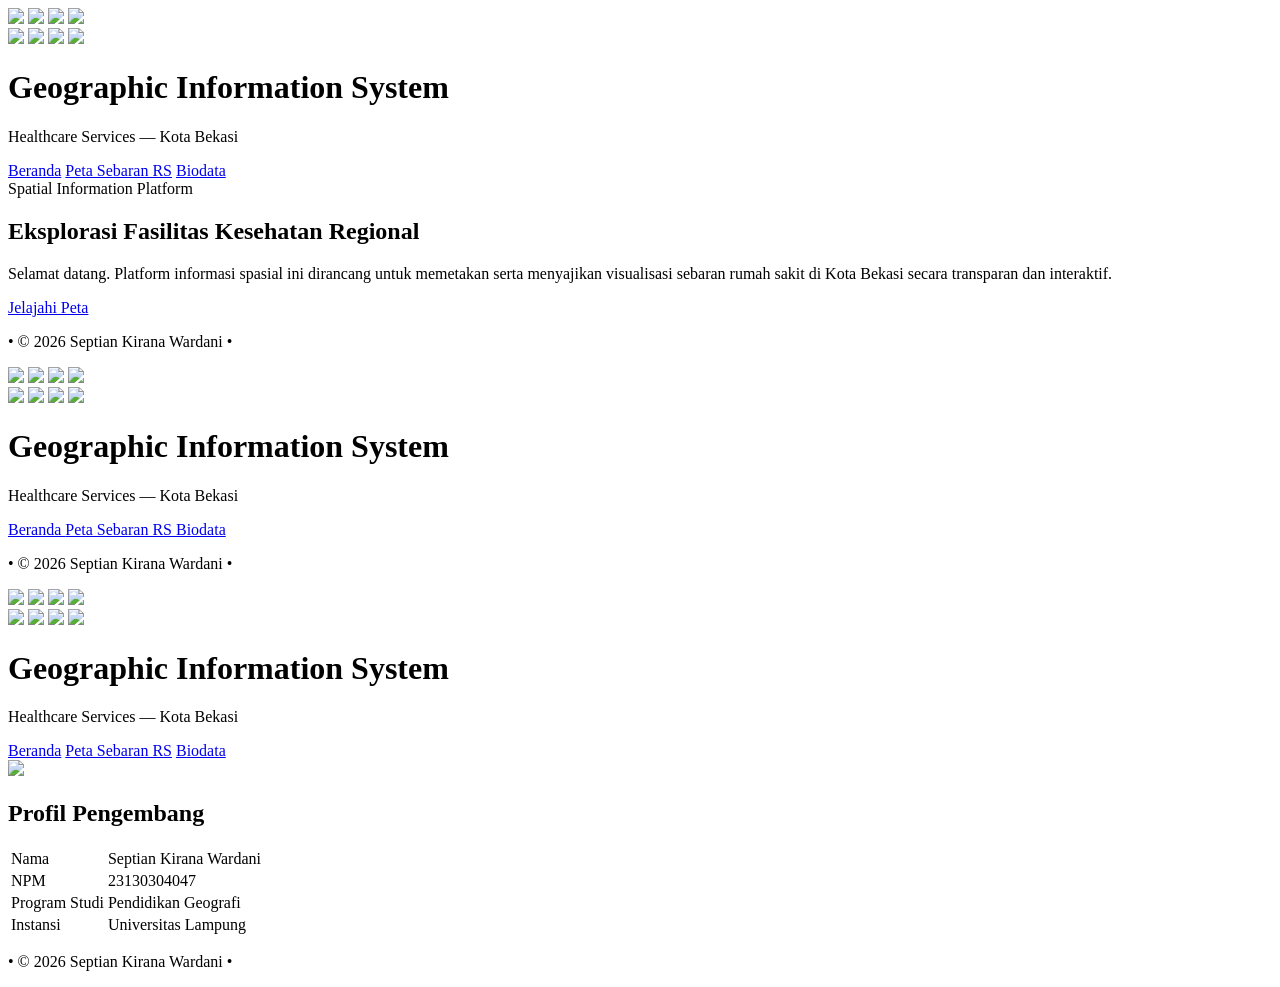
==== index.html @ 3460bdbb "Add files via upload first commit" ====
<!DOCTYPE html>
<html lang="id">
<head>
    <meta charset="UTF-8">
    <meta name="viewport" content="width=device-width, initial-scale=1.0">
    <title>Healthcare Services - Kota Bekasi</title>

    <link rel="preconnect" href="https://fonts.googleapis.com">
    <link rel="preconnect" href="https://fonts.gstatic.com" crossorigin>

    <link href="https://fonts.googleapis.com/css2?family=Cormorant+Garamond:ital,wght@0,400;0,600;1,400&family=Montserrat:wght@400;500;600;700&display=swap" rel="stylesheet">

    <link rel="stylesheet" href="CSS/style.css">
</head>

<body>

    <!-- SIDEBAR KIRI -->
    <div class="medical-sidebar sidebar-left">
        <img src="IMAGES/bandage.png" class="med-img img-kiri-1">
        <img src="IMAGES/RS.png" class="med-img img-kiri-2">
        <img src="IMAGES/obat.png" class="med-img img-kiri-3">
        <img src="IMAGES/jantung.png" class="med-img img-kiri-4">
    </div>

    <!-- SIDEBAR KANAN -->
    <div class="medical-sidebar sidebar-right">
        <img src="IMAGES/kusying.png" class="med-img img-kanan-1">
        <img src="IMAGES/stetoskop.png" class="med-img img-kanan-2">
        <img src="IMAGES/suntikan.png" class="med-img img-kanan-3">
        <img src="IMAGES/dna.png" class="med-img img-kanan-4">
    </div>

    <div class="page-border">

        <header>
            <h1>Geographic Information System</h1>

            <p>Healthcare Services — Kota Bekasi</p>

            <div class="line-separator"></div>
        </header>

        <nav>
            <a href="index.html" class="active">Beranda</a>

            <a href="PAGE/webgis.html">Peta Sebaran RS</a>

            <a href="PAGE/biodata.html">Biodata</a>
        </nav>

        <main>

            <div class="hero-section">

                <div class="editorial-badge">
                    Spatial Information Platform
                </div>

                <h2>
                    Eksplorasi Fasilitas Kesehatan Regional
                </h2>

                <p>
                    Selamat datang. Platform informasi spasial ini dirancang untuk memetakan serta menyajikan visualisasi sebaran rumah sakit di Kota Bekasi secara transparan dan interaktif.
                </p>

                <a href="PAGE/webgis.html" class="btn">
                    Jelajahi Peta
                </a>

            </div>

        </main>

        <footer>
            <p>• © 2026 Septian Kirana Wardani •</p>
        </footer>

    </div>

</body>
</html>
<!DOCTYPE html>
<html lang="id">

<head>

    <meta charset="UTF-8">
    <meta name="viewport" content="width=device-width, initial-scale=1.0">

    <title>WebGIS Rumah Sakit Kota Bekasi</title>

    <!-- GOOGLE FONT -->
    <link rel="preconnect" href="https://fonts.googleapis.com">
    <link rel="preconnect" href="https://fonts.gstatic.com" crossorigin>

    <link href="https://fonts.googleapis.com/css2?family=Cormorant+Garamond:ital,wght@0,400;0,600;1,400&family=Montserrat:wght@400;500;600;700&display=swap" rel="stylesheet">

    <!-- CSS -->
    <link rel="stylesheet" href="../CSS/style.css">

    <!-- LEAFLET CSS -->
    <link rel="stylesheet" href="https://unpkg.com/leaflet/dist/leaflet.css"/>

</head>

<body>

    <!-- SIDEBAR KIRI -->
    <div class="medical-sidebar sidebar-left">

        <img src="../IMAGES/bandage.png" class="med-img img-kiri-1">

        <img src="../IMAGES/RS.png" class="med-img img-kiri-2">

        <img src="../IMAGES/suntikan.png" class="med-img img-kiri-3">

        <img src="../IMAGES/jantung.png" class="med-img img-kiri-4">

    </div>

    <!-- SIDEBAR KANAN -->
    <div class="medical-sidebar sidebar-right">

        <img src="../IMAGES/kusying.png" class="med-img img-kanan-1">

        <img src="../IMAGES/stetoskop.png" class="med-img img-kanan-2">

        <img src="../IMAGES/obat.png" class="med-img img-kanan-3">

        <img src="../IMAGES/dna.png" class="med-img img-kanan-4">

    </div>

    <!-- BORDER -->
    <div class="page-border">

        <!-- HEADER -->
        <header>

            <h1>Geographic Information System</h1>

            <p>Healthcare Services — Kota Bekasi</p>

            <div class="line-separator"></div>

        </header>

        <!-- NAVBAR -->
        <nav>

            <a href="../index.html">
                Beranda
            </a>

            <a href="webgis.html" class="active">
                Peta Sebaran RS
            </a>

            <a href="biodata.html">
                Biodata
            </a>

        </nav>

        <!-- MAP -->
        <main>

            <div id="map"></div>

        </main>

        <!-- FOOTER -->
        <footer>

            <p>
                • © 2026 Septian Kirana Wardani •
            </p>

        </footer>

    </div>

    <!-- LEAFLET JS -->
    <script src="https://unpkg.com/leaflet/dist/leaflet.js"></script>

</body>

</html>
<!DOCTYPE html>
<html lang="id">
<head>
    <meta charset="UTF-8">
    <meta name="viewport" content="width=device-width, initial-scale=1.0">
    <title>Biodata</title>

    <link rel="preconnect" href="https://fonts.googleapis.com">
    <link rel="preconnect" href="https://fonts.gstatic.com" crossorigin>

    <link href="https://fonts.googleapis.com/css2?family=Cormorant+Garamond:ital,wght@0,400;0,600;1,400&family=Montserrat:wght@400;500;600;700&display=swap" rel="stylesheet">

    <link rel="stylesheet" href="../CSS/style.css">
</head>

<body>

    <!-- SIDEBAR KIRI -->
    <div class="medical-sidebar sidebar-left">
        <img src="../IMAGES/bandage.png" class="med-img img-kiri-1">
        <img src="../IMAGES/RS.png" class="med-img img-kiri-2">
        <img src="../IMAGES/suntikan.png" class="med-img img-kiri-3">
        <img src="../IMAGES/jantung.png" class="med-img img-kiri-4">
    </div>

    <!-- SIDEBAR KANAN -->
    <div class="medical-sidebar sidebar-right">
        <img src="../IMAGES/kusying.png" class="med-img img-kanan-1">
        <img src="../IMAGES/stetoskop.png" class="med-img img-kanan-2">
        <img src="../IMAGES/obat.png" class="med-img img-kanan-3">
        <img src="../IMAGES/dna.png" class="med-img img-kanan-4">
    </div>

    <div class="page-border">

        <header>
            <h1>Geographic Information System</h1>

            <p>Healthcare Services — Kota Bekasi</p>

            <div class="line-separator"></div>
        </header>

        <nav>
            <a href="../index.html">Beranda</a>

            <a href="webgis.html">Peta Sebaran RS</a>

            <a href="biodata.html" class="active">Biodata</a>
        </nav>

        <main>

            <div class="profile-frame">
                <img src="../ASSETS/foto formal format.jpg">
            </div>

            <div class="biodata-card">

                <h2>Profil Pengembang</h2>

                <table class="info-table">

                    <tr>
                        <td class="label">Nama</td>
                        <td>Septian Kirana Wardani</td>
                    </tr>

                    <tr>
                        <td class="label">NPM</td>
                        <td>23130304047</td>
                    </tr>

                    <tr>
                        <td class="label">Program Studi</td>
                        <td>Pendidikan Geografi</td>
                    </tr>

                    <tr>
                        <td class="label">Instansi</td>
                        <td>Universitas Lampung</td>
                    </tr>

                </table>

            </div>

        </main>

        <footer>
            <p>• © 2026 Septian Kirana Wardani •</p>
        </footer>

    </div>

</body>
</html>
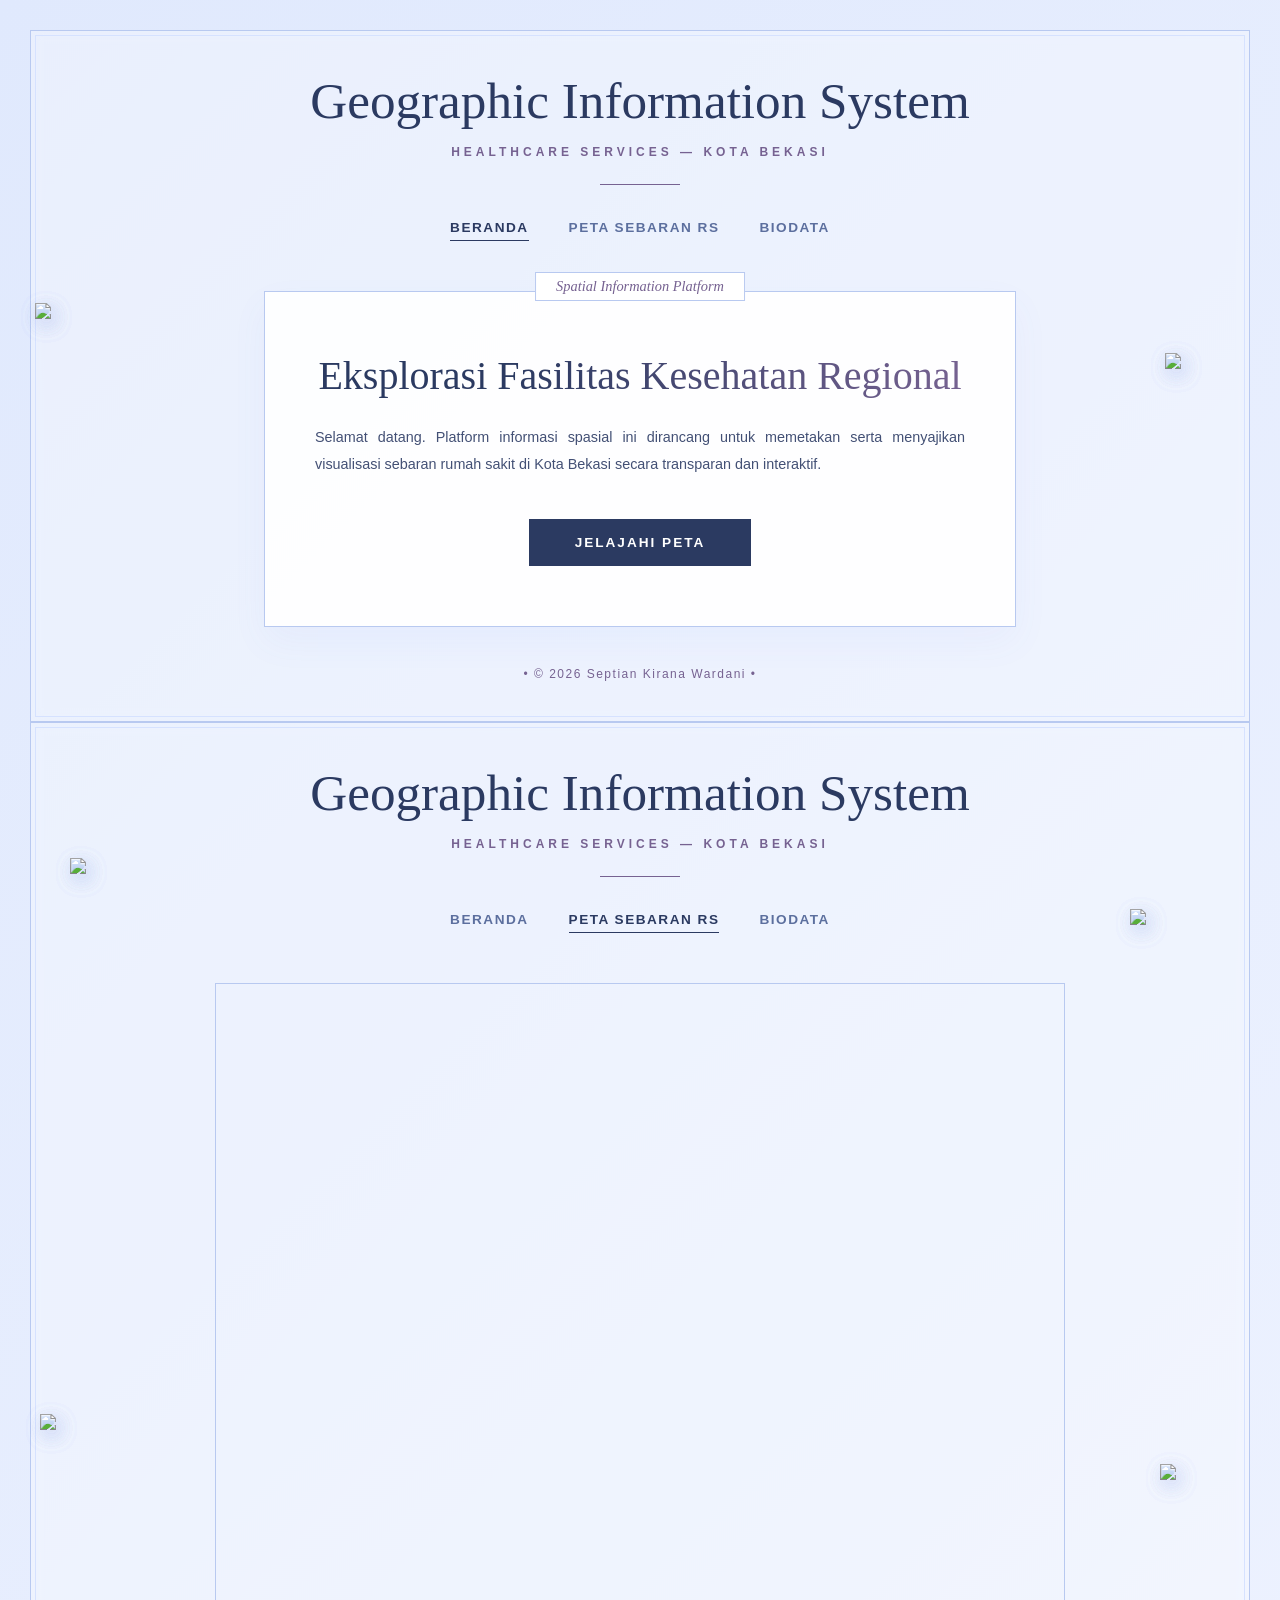
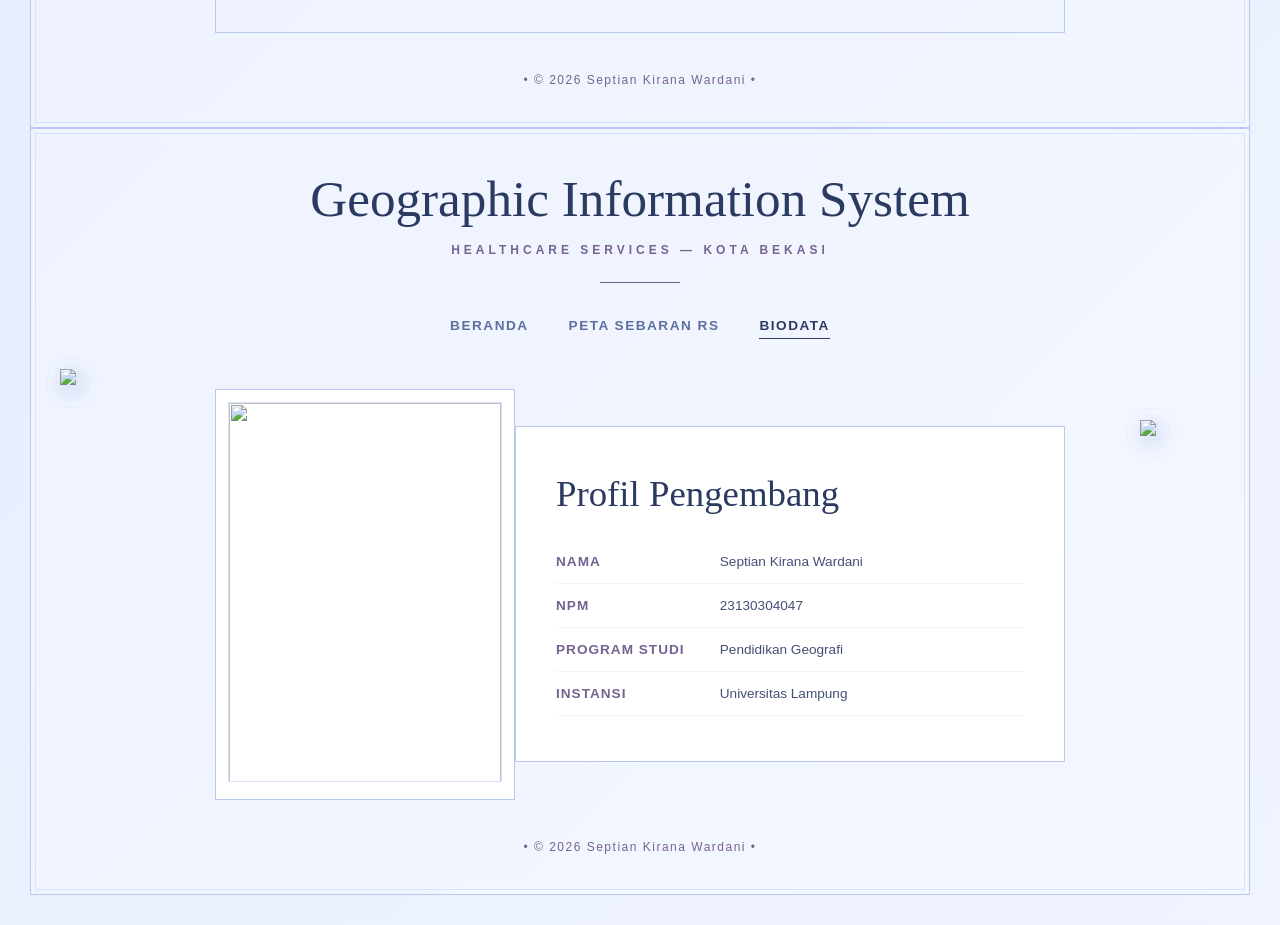
==== commit b6308045: "Restore original index.html content Restored original HTML structure and content for the index.html " ====
--- a/index.html
+++ b/index.html
@@ -10,7 +10,7 @@
 
     <link href="https://fonts.googleapis.com/css2?family=Cormorant+Garamond:ital,wght@0,400;0,600;1,400&family=Montserrat:wght@400;500;600;700&display=swap" rel="stylesheet">
 
-    <link rel="stylesheet" href="CSS/style.css">
+    <link rel="stylesheet" href="style.css">
 </head>
 
 <body>
--- a/style.css
+++ b/style.css
@@ -0,0 +1,324 @@
+
+*{
+	box-sizing:border-box;
+	margin:0;
+	padding:0;
+}
+
+body{
+	background:linear-gradient(135deg,#e0e9fd 0%,#f0f4ff 100%);
+	color:#2b3a61;
+	font-family:'Montserrat',sans-serif;
+	display:flex;
+	flex-direction:column;
+	min-height:100vh;
+	padding:30px;
+	position:relative;
+	overflow-x:hidden;
+}
+
+/* ANIMASI */
+@keyframes coquetteFloat{
+	0%{transform:translateY(0px) rotate(0deg);}
+	50%{transform:translateY(-15px) rotate(3deg);}
+	100%{transform:translateY(0px) rotate(0deg);}
+}
+
+@keyframes coquetteRotate{
+	0%{transform:scale(1) rotate(0deg);}
+	50%{transform:scale(1.05) rotate(-4deg);}
+	100%{transform:scale(1) rotate(0deg);}
+}
+
+/* SIDEBAR */
+.medical-sidebar{
+	position:absolute;
+	top:0;
+	width:180px;
+	height:100%;
+	pointer-events:none;
+	z-index:2;
+}
+
+.sidebar-left{
+	left:25px;
+}
+
+.sidebar-right{
+	right:25px;
+}
+
+.med-img{
+	position:absolute;
+	width:75px;
+	height:auto;
+	filter:drop-shadow(4px 6px 10px rgba(112,142,219,0.15));
+}
+
+/* POSISI KIRI */
+.img-kiri-1{
+	top:12%;
+	left:10px;
+	animation:coquetteFloat 5s infinite;
+}
+
+.img-kiri-2{
+	top:34%;
+	left:45px;
+	animation:coquetteRotate 4.5s infinite;
+}
+
+.img-kiri-3{
+	top:56%;
+	left:15px;
+	animation:coquetteFloat 5.8s infinite;
+}
+
+.img-kiri-4{
+	top:78%;
+	left:35px;
+	animation:coquetteRotate 5.2s infinite;
+}
+
+/* POSISI KANAN */
+.img-kanan-1{
+	top:14%;
+	right:15px;
+	animation:coquetteFloat 5.2s infinite;
+}
+
+.img-kanan-2{
+	top:36%;
+	right:50px;
+	animation:coquetteRotate 4.8s infinite;
+}
+
+.img-kanan-3{
+	top:58%;
+	right:20px;
+	animation:coquetteFloat 5.5s infinite;
+}
+
+.img-kanan-4{
+	top:80%;
+	right:40px;
+	animation:coquetteRotate 6s infinite;
+}
+
+/* BORDER */
+.page-border{
+	border:1px solid #b8c9f0;
+	flex:1;
+	display:flex;
+	flex-direction:column;
+	padding:40px;
+	position:relative;
+	z-index:1;
+	background:rgba(255,255,255,0.3);
+	backdrop-filter:blur(6px);
+}
+
+.page-border::before{
+	content:"";
+	position:absolute;
+	top:4px;
+	left:4px;
+	right:4px;
+	bottom:4px;
+	border:1px solid #d6e2ff;
+	pointer-events:none;
+}
+
+/* HEADER */
+header{
+	text-align:center;
+	margin-bottom:35px;
+}
+
+header h1{
+	font-family:'Cormorant Garamond',serif;
+	font-size:3.2rem;
+	font-weight:400;
+	color:#2b3a61;
+}
+
+header p{
+	font-size:0.75rem;
+	font-weight:700;
+	letter-spacing:4px;
+	text-transform:uppercase;
+	margin-top:15px;
+	color:#766291;
+}
+
+.line-separator{
+	width:80px;
+	height:1px;
+	background-color:#766291;
+	margin:25px auto 0 auto;
+}
+
+/* NAVBAR */
+nav{
+	display:flex;
+	justify-content:center;
+	gap:40px;
+	margin-bottom:50px;
+}
+
+nav a{
+	color:#5c6f9e;
+	text-decoration:none;
+	font-size:0.85rem;
+	font-weight:700;
+	letter-spacing:1.5px;
+	text-transform:uppercase;
+	padding-bottom:5px;
+}
+
+nav a.active{
+	color:#2b3a61;
+	border-bottom:1px solid #2b3a61;
+}
+
+/* HERO */
+main{
+	flex:1;
+	display:flex;
+	align-items:center;
+	justify-content:center;
+	max-width:850px;
+	width:100%;
+	margin:0 auto;
+}
+
+.hero-section{
+	text-align:center;
+	border:1px solid #b8c9f0;
+	padding:60px 50px;
+	position:relative;
+	background-color:rgba(255,255,255,0.9);
+	box-shadow:0 15px 35px rgba(90,123,240,0.05);
+}
+
+.editorial-badge{
+	position:absolute;
+	top:-20px;
+	left:50%;
+	transform:translateX(-50%);
+	background-color:#ffffff;
+	padding:5px 20px;
+	font-family:'Cormorant Garamond',serif;
+	font-style:italic;
+	font-size:0.9rem;
+	color:#766291;
+	border:1px solid #b8c9f0;
+}
+
+.hero-section h2{
+	font-family:'Cormorant Garamond',serif;
+	font-size:2.5rem;
+	font-weight:400;
+	margin-bottom:25px;
+	background:linear-gradient(to right,#2b3a61 30%,#766291 100%);
+	-webkit-background-clip:text;
+	-webkit-text-fill-color:transparent;
+}
+
+.hero-section p{
+	font-size:0.9rem;
+	line-height:1.9;
+	color:#435075;
+	max-width:650px;
+	margin:0 auto 40px auto;
+	text-align:justify;
+}
+
+/* BUTTON */
+.btn{
+	display:inline-block;
+	border:1px solid #2b3a61;
+	color:#ffffff;
+	padding:15px 45px;
+	text-decoration:none;
+	font-size:0.85rem;
+	font-weight:600;
+	letter-spacing:2px;
+	text-transform:uppercase;
+	background-color:#2b3a61;
+	transition:all 0.3s ease;
+}
+
+.btn:hover{
+	background-color:transparent;
+	color:#2b3a61;
+}
+
+/* BIODATA */
+.profile-frame{
+	flex:1;
+	max-width:300px;
+	border:1px solid #b8c9f0;
+	padding:12px;
+	background-color:#ffffff;
+}
+
+.profile-frame img{
+	width:100%;
+	height:380px;
+	object-fit:cover;
+	border:1px solid #d6e2ff;
+}
+
+.biodata-card{
+	flex:1.2;
+	border:1px solid #b8c9f0;
+	padding:45px 40px;
+	background-color:#ffffff;
+}
+
+.biodata-card h2{
+	font-family:'Cormorant Garamond',serif;
+	font-size:2.3rem;
+	font-weight:400;
+	margin-bottom:25px;
+	color:#2b3a61;
+}
+
+.info-table{
+	width:100%;
+	border-collapse:collapse;
+}
+
+.info-table tr{
+	border-bottom:1px solid #f0f4ff;
+}
+
+.info-table td{
+	padding:14px 0;
+	font-size:0.85rem;
+	color:#435075;
+}
+
+.info-table td.label{
+	font-weight:700;
+	text-transform:uppercase;
+	letter-spacing:1px;
+	color:#766291;
+	width:35%;
+}
+
+/* FOOTER */
+footer{
+	text-align:center;
+	font-size:0.75rem;
+	color:#766291;
+	letter-spacing:1.5px;
+	margin-top:40px;
+}
+#map{
+    width:100%;
+    height:650px;
+    border:1px solid #b8c9f0;
+    z-index:1;
+}
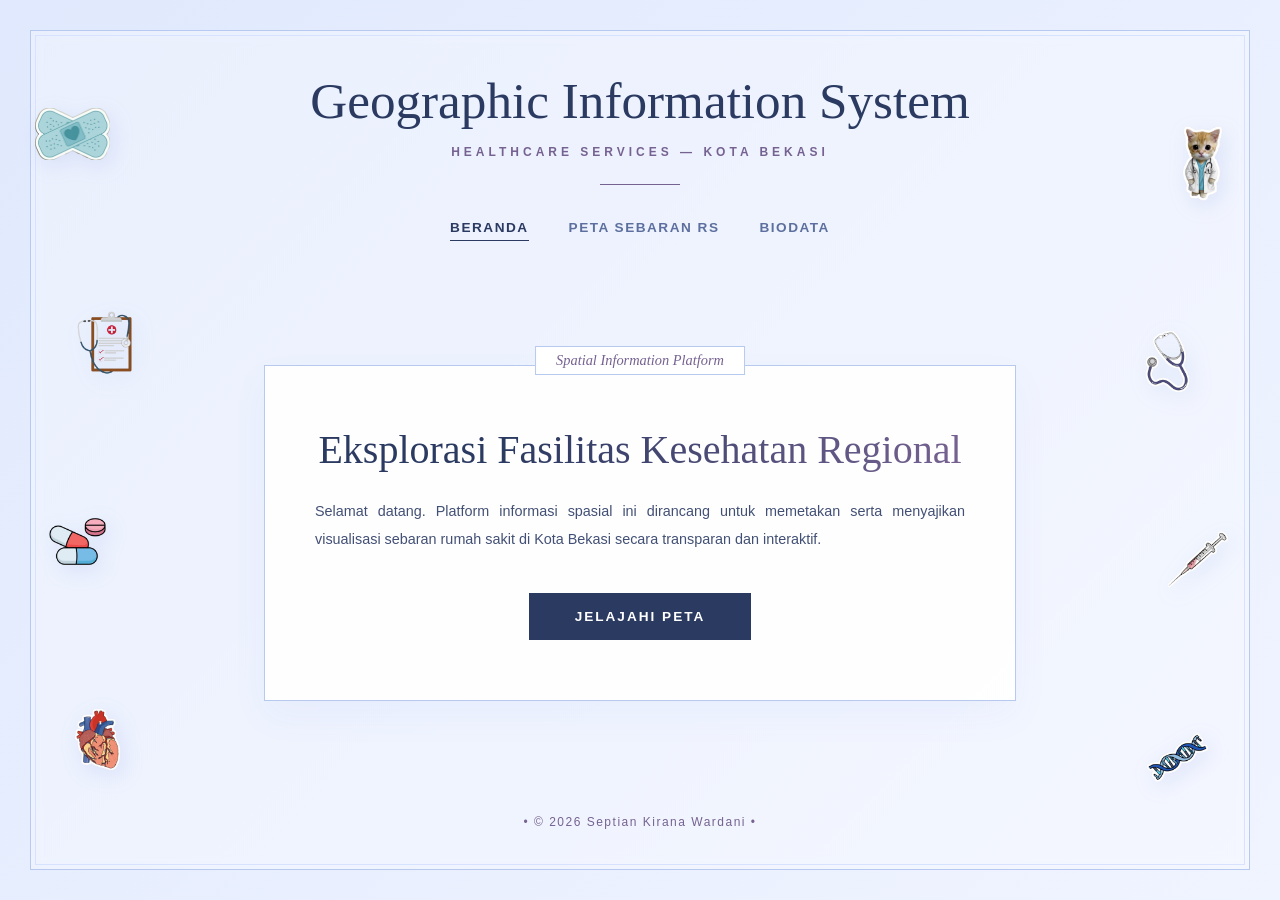
==== commit d09550ff: "Refactor index.html to remove duplicates Removed duplicate HTML structure and updated image paths." ====
--- a/index.html
+++ b/index.html
@@ -5,11 +5,13 @@
     <meta name="viewport" content="width=device-width, initial-scale=1.0">
     <title>Healthcare Services - Kota Bekasi</title>
 
+    <!-- Google Font -->
     <link rel="preconnect" href="https://fonts.googleapis.com">
     <link rel="preconnect" href="https://fonts.gstatic.com" crossorigin>
 
     <link href="https://fonts.googleapis.com/css2?family=Cormorant+Garamond:ital,wght@0,400;0,600;1,400&family=Montserrat:wght@400;500;600;700&display=swap" rel="stylesheet">
 
+    <!-- CSS -->
     <link rel="stylesheet" href="style.css">
 </head>
 
@@ -17,22 +19,23 @@
 
     <!-- SIDEBAR KIRI -->
     <div class="medical-sidebar sidebar-left">
-        <img src="IMAGES/bandage.png" class="med-img img-kiri-1">
-        <img src="IMAGES/RS.png" class="med-img img-kiri-2">
-        <img src="IMAGES/obat.png" class="med-img img-kiri-3">
-        <img src="IMAGES/jantung.png" class="med-img img-kiri-4">
+        <img src="bandage.png" class="med-img img-kiri-1" alt="Bandage">
+        <img src="RS.png" class="med-img img-kiri-2" alt="Rumah Sakit">
+        <img src="obat.png" class="med-img img-kiri-3" alt="Obat">
+        <img src="jantung.png" class="med-img img-kiri-4" alt="Jantung">
     </div>
 
     <!-- SIDEBAR KANAN -->
     <div class="medical-sidebar sidebar-right">
-        <img src="IMAGES/kusying.png" class="med-img img-kanan-1">
-        <img src="IMAGES/stetoskop.png" class="med-img img-kanan-2">
-        <img src="IMAGES/suntikan.png" class="med-img img-kanan-3">
-        <img src="IMAGES/dna.png" class="med-img img-kanan-4">
+        <img src="kusying.png" class="med-img img-kanan-1" alt="Kucing">
+        <img src="stetoskop.png" class="med-img img-kanan-2" alt="Stetoskop">
+        <img src="suntikan.png" class="med-img img-kanan-3" alt="Suntikan">
+        <img src="dna.png" class="med-img img-kanan-4" alt="DNA">
     </div>
 
     <div class="page-border">
 
+        <!-- HEADER -->
         <header>
             <h1>Geographic Information System</h1>
 
@@ -41,14 +44,16 @@
             <div class="line-separator"></div>
         </header>
 
+        <!-- NAVBAR -->
         <nav>
             <a href="index.html" class="active">Beranda</a>
 
-            <a href="PAGE/webgis.html">Peta Sebaran RS</a>
+            <a href="webgis.html">Peta Sebaran RS</a>
 
-            <a href="PAGE/biodata.html">Biodata</a>
+            <a href="biodata.html">Biodata</a>
         </nav>
 
+        <!-- KONTEN -->
         <main>
 
             <div class="hero-section">
@@ -65,7 +70,7 @@
                     Selamat datang. Platform informasi spasial ini dirancang untuk memetakan serta menyajikan visualisasi sebaran rumah sakit di Kota Bekasi secara transparan dan interaktif.
                 </p>
 
-                <a href="PAGE/webgis.html" class="btn">
+                <a href="webgis.html" class="btn">
                     Jelajahi Peta
                 </a>
 
@@ -73,6 +78,7 @@
 
         </main>
 
+        <!-- FOOTER -->
         <footer>
             <p>• © 2026 Septian Kirana Wardani •</p>
         </footer>
@@ -81,208 +87,3 @@
 
 </body>
 </html>
-<!DOCTYPE html>
-<html lang="id">
-
-<head>
-
-    <meta charset="UTF-8">
-    <meta name="viewport" content="width=device-width, initial-scale=1.0">
-
-    <title>WebGIS Rumah Sakit Kota Bekasi</title>
-
-    <!-- GOOGLE FONT -->
-    <link rel="preconnect" href="https://fonts.googleapis.com">
-    <link rel="preconnect" href="https://fonts.gstatic.com" crossorigin>
-
-    <link href="https://fonts.googleapis.com/css2?family=Cormorant+Garamond:ital,wght@0,400;0,600;1,400&family=Montserrat:wght@400;500;600;700&display=swap" rel="stylesheet">
-
-    <!-- CSS -->
-    <link rel="stylesheet" href="../CSS/style.css">
-
-    <!-- LEAFLET CSS -->
-    <link rel="stylesheet" href="https://unpkg.com/leaflet/dist/leaflet.css"/>
-
-</head>
-
-<body>
-
-    <!-- SIDEBAR KIRI -->
-    <div class="medical-sidebar sidebar-left">
-
-        <img src="../IMAGES/bandage.png" class="med-img img-kiri-1">
-
-        <img src="../IMAGES/RS.png" class="med-img img-kiri-2">
-
-        <img src="../IMAGES/suntikan.png" class="med-img img-kiri-3">
-
-        <img src="../IMAGES/jantung.png" class="med-img img-kiri-4">
-
-    </div>
-
-    <!-- SIDEBAR KANAN -->
-    <div class="medical-sidebar sidebar-right">
-
-        <img src="../IMAGES/kusying.png" class="med-img img-kanan-1">
-
-        <img src="../IMAGES/stetoskop.png" class="med-img img-kanan-2">
-
-        <img src="../IMAGES/obat.png" class="med-img img-kanan-3">
-
-        <img src="../IMAGES/dna.png" class="med-img img-kanan-4">
-
-    </div>
-
-    <!-- BORDER -->
-    <div class="page-border">
-
-        <!-- HEADER -->
-        <header>
-
-            <h1>Geographic Information System</h1>
-
-            <p>Healthcare Services — Kota Bekasi</p>
-
-            <div class="line-separator"></div>
-
-        </header>
-
-        <!-- NAVBAR -->
-        <nav>
-
-            <a href="../index.html">
-                Beranda
-            </a>
-
-            <a href="webgis.html" class="active">
-                Peta Sebaran RS
-            </a>
-
-            <a href="biodata.html">
-                Biodata
-            </a>
-
-        </nav>
-
-        <!-- MAP -->
-        <main>
-
-            <div id="map"></div>
-
-        </main>
-
-        <!-- FOOTER -->
-        <footer>
-
-            <p>
-                • © 2026 Septian Kirana Wardani •
-            </p>
-
-        </footer>
-
-    </div>
-
-    <!-- LEAFLET JS -->
-    <script src="https://unpkg.com/leaflet/dist/leaflet.js"></script>
-
-</body>
-
-</html>
-<!DOCTYPE html>
-<html lang="id">
-<head>
-    <meta charset="UTF-8">
-    <meta name="viewport" content="width=device-width, initial-scale=1.0">
-    <title>Biodata</title>
-
-    <link rel="preconnect" href="https://fonts.googleapis.com">
-    <link rel="preconnect" href="https://fonts.gstatic.com" crossorigin>
-
-    <link href="https://fonts.googleapis.com/css2?family=Cormorant+Garamond:ital,wght@0,400;0,600;1,400&family=Montserrat:wght@400;500;600;700&display=swap" rel="stylesheet">
-
-    <link rel="stylesheet" href="../CSS/style.css">
-</head>
-
-<body>
-
-    <!-- SIDEBAR KIRI -->
-    <div class="medical-sidebar sidebar-left">
-        <img src="../IMAGES/bandage.png" class="med-img img-kiri-1">
-        <img src="../IMAGES/RS.png" class="med-img img-kiri-2">
-        <img src="../IMAGES/suntikan.png" class="med-img img-kiri-3">
-        <img src="../IMAGES/jantung.png" class="med-img img-kiri-4">
-    </div>
-
-    <!-- SIDEBAR KANAN -->
-    <div class="medical-sidebar sidebar-right">
-        <img src="../IMAGES/kusying.png" class="med-img img-kanan-1">
-        <img src="../IMAGES/stetoskop.png" class="med-img img-kanan-2">
-        <img src="../IMAGES/obat.png" class="med-img img-kanan-3">
-        <img src="../IMAGES/dna.png" class="med-img img-kanan-4">
-    </div>
-
-    <div class="page-border">
-
-        <header>
-            <h1>Geographic Information System</h1>
-
-            <p>Healthcare Services — Kota Bekasi</p>
-
-            <div class="line-separator"></div>
-        </header>
-
-        <nav>
-            <a href="../index.html">Beranda</a>
-
-            <a href="webgis.html">Peta Sebaran RS</a>
-
-            <a href="biodata.html" class="active">Biodata</a>
-        </nav>
-
-        <main>
-
-            <div class="profile-frame">
-                <img src="../ASSETS/foto formal format.jpg">
-            </div>
-
-            <div class="biodata-card">
-
-                <h2>Profil Pengembang</h2>
-
-                <table class="info-table">
-
-                    <tr>
-                        <td class="label">Nama</td>
-                        <td>Septian Kirana Wardani</td>
-                    </tr>
-
-                    <tr>
-                        <td class="label">NPM</td>
-                        <td>23130304047</td>
-                    </tr>
-
-                    <tr>
-                        <td class="label">Program Studi</td>
-                        <td>Pendidikan Geografi</td>
-                    </tr>
-
-                    <tr>
-                        <td class="label">Instansi</td>
-                        <td>Universitas Lampung</td>
-                    </tr>
-
-                </table>
-
-            </div>
-
-        </main>
-
-        <footer>
-            <p>• © 2026 Septian Kirana Wardani •</p>
-        </footer>
-
-    </div>
-
-</body>
-</html>
-
